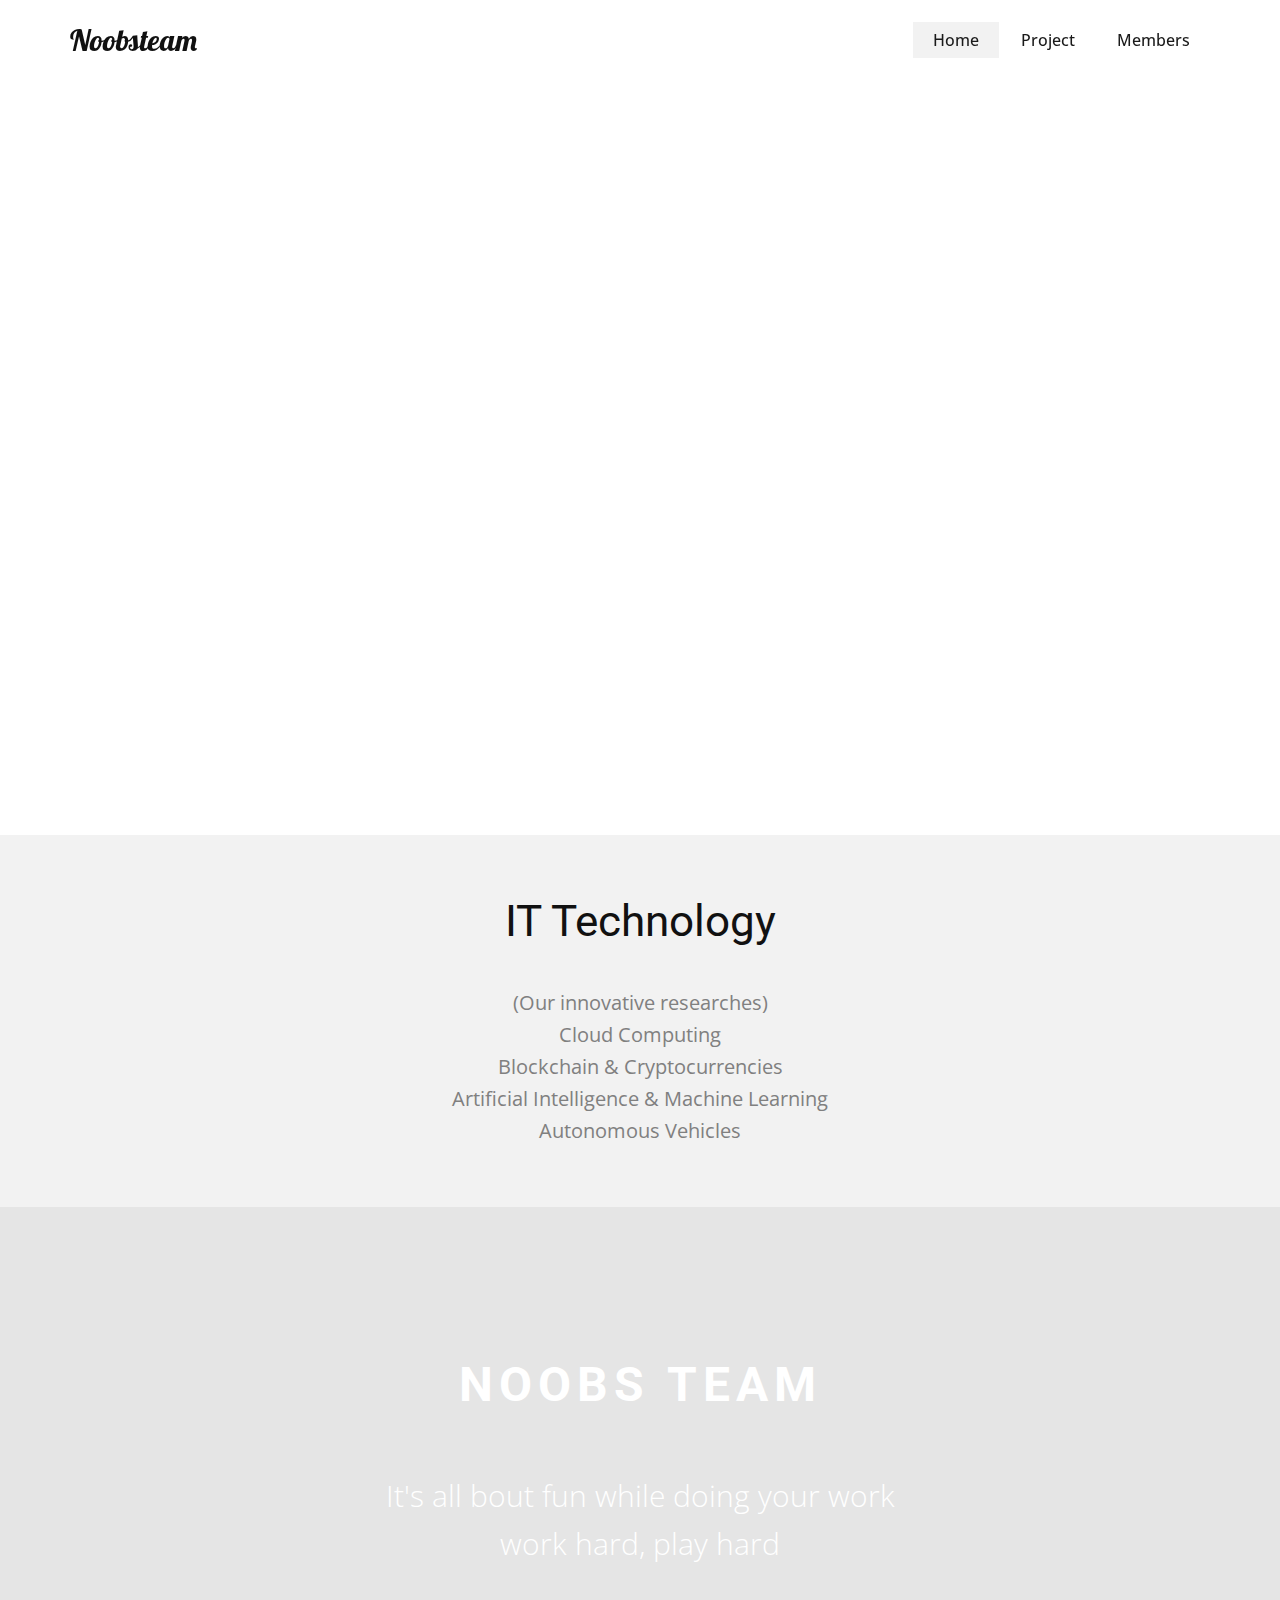
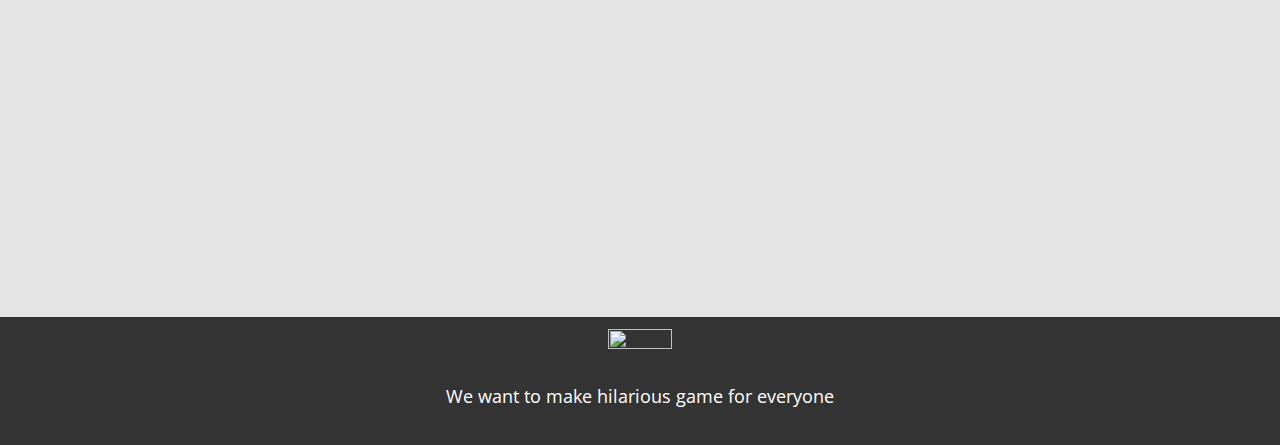
==== Home.html @ 28e4d0c1 "Add website files" ====
<!DOCTYPE html>
<html style="font-size: 16px;">
  <head>
    <meta name="viewport" content="width=device-width, initial-scale=1.0">
    <meta charset="utf-8">
    <meta name="description" content="">
    <meta name="page_type" content="np-template-header-footer-from-plugin">
    <title>Home</title>
    <link rel="stylesheet" href="paige.css" media="screen">
<link rel="stylesheet" href="Home.css" media="screen">
    <script class="u-script" type="text/javascript" src="jquery.js" defer=""></script>
    <script class="u-script" type="text/javascript" src="paige.js" defer=""></script>
    <meta name="generator" content="Nicepage 4.2.6, nicepage.com">
    <link id="u-theme-google-font" rel="stylesheet" href="https://fonts.googleapis.com/css?family=Roboto:100,100i,300,300i,400,400i,500,500i,700,700i,900,900i|Open+Sans:300,300i,400,400i,600,600i,700,700i,800,800i">
    <link id="u-page-google-font" rel="stylesheet" href="https://fonts.googleapis.com/css?family=Roboto:100,100i,300,300i,400,400i,500,500i,700,700i,900,900i|Lobster:400">
    
    
    
</script>
    <meta name="theme-color" content="#478ac9">
    <meta property="og:title" content="Home">
    <meta property="og:type" content="website">
  </head>
  <body class="u-body"><header class="u-clearfix u-header u-sticky u-sticky-326f u-header" id="sec-f4b2"><div class="u-clearfix u-sheet u-valign-middle u-sheet-1">
        <nav class="u-menu u-menu-dropdown u-offcanvas u-menu-1">
          <div class="menu-collapse" style="font-size: 1rem; letter-spacing: 0px; font-weight: 500;">
            <a class="u-button-style u-custom-active-color u-custom-border u-custom-border-color u-custom-hover-color u-custom-left-right-menu-spacing u-custom-padding-bottom u-custom-text-active-color u-custom-text-color u-custom-text-hover-color u-custom-top-bottom-menu-spacing u-nav-link u-text-active-palette-1-base u-text-hover-palette-2-base" href="#">
              <svg viewBox="0 0 24 24"><use xmlns:xlink="http://www.w3.org/1999/xlink" xlink:href="#menu-hamburger"></use></svg>
              <svg version="1.1" xmlns="http://www.w3.org/2000/svg" xmlns:xlink="http://www.w3.org/1999/xlink"><defs><symbol id="menu-hamburger" viewBox="0 0 16 16" style="width: 16px; height: 16px;"><rect y="1" width="16" height="2"></rect><rect y="7" width="16" height="2"></rect><rect y="13" width="16" height="2"></rect>
</symbol>
</defs></svg>
            </a>
          </div>
          <div class="u-custom-menu u-nav-container">
            <ul class="u-nav u-spacing-2 u-unstyled u-nav-1"><li class="u-nav-item"><a class="u-active-grey-5 u-button-style u-hover-grey-10 u-nav-link u-text-active-grey-90 u-text-grey-90 u-text-hover-grey-90" href="Home.html" style="padding: 10px 20px;">Home</a>
</li><li class="u-nav-item"><a class="u-active-grey-5 u-button-style u-hover-grey-10 u-nav-link u-text-active-grey-90 u-text-grey-90 u-text-hover-grey-90" href="Project.html" style="padding: 10px 20px;">Project</a>
</li><li class="u-nav-item"><a class="u-active-grey-5 u-button-style u-hover-grey-10 u-nav-link u-text-active-grey-90 u-text-grey-90 u-text-hover-grey-90" href="Members.html" style="padding: 10px 20px;">Members</a>
</li></ul>
          </div>
          <div class="u-custom-menu u-nav-container-collapse">
            <div class="u-black u-container-style u-inner-container-layout u-opacity u-opacity-95 u-sidenav">
              <div class="u-inner-container-layout u-sidenav-overflow">
                <div class="u-menu-close"></div>
                <ul class="u-align-center u-nav u-popupmenu-items u-unstyled u-nav-2"><li class="u-nav-item"><a class="u-button-style u-nav-link" href="Home.html" style="padding: 10px 20px;">Home</a>
</li><li class="u-nav-item"><a class="u-button-style u-nav-link" href="Project.html" style="padding: 10px 20px;">Project</a>
</li><li class="u-nav-item"><a class="u-button-style u-nav-link" href="Members.html" style="padding: 10px 20px;">Members</a>
</li></ul>
              </div>
            </div>
            <div class="u-black u-menu-overlay u-opacity u-opacity-70"></div>
          </div>
        </nav>
        <h3 class="u-custom-font u-font-lobster u-headline u-text u-text-1">
          <a href="Home.html">Noobsteam</a>
        </h3>
      </div></header>
    <section class="u-align-center u-clearfix u-image u-section-1" src="" id="carousel_ec51" data-image-width="775" data-image-height="553">
      <div class="u-clearfix u-sheet u-sheet-1">
        <h1 class="u-color-scheme-u10 u-color-style-multicolor-1 u-text u-text-body-alt-color u-title u-text-1">
          <span style="font-size: 0.875rem;">
            <span style="font-size: 3.75rem;"> INFORMATION TECHNOLOGY</span>
          </span>
          <br>
        </h1>
      </div>
    </section>
    <section class="u-align-center u-clearfix u-grey-5 u-section-2" id="carousel_ab8b">
      <div class="u-clearfix u-sheet u-valign-middle u-sheet-1">
        <h3 class="u-text u-text-default u-text-1">IT Technology<br>
        </h3>
        <p class="u-text u-text-grey-50 u-text-2">(Our innovative researches)<br>Cloud Computing<br> Blockchain &amp; Cryptocurrencies<br>Artificial Intelligence &amp; Machine Learning<br>Autonomous Vehicles<br>
        </p>
      </div>
    </section>
    <section class="u-align-center u-clearfix u-image u-shading u-section-3" id="carousel_9096" data-image-width="738" data-image-height="527">
      <div class="u-clearfix u-sheet u-sheet-1">
        <h6 class="u-text u-text-1">NOOBS TEAM</h6>
        <p class="u-text u-text-2">It's all bout fun while doing your work<br>work hard, play hard
        </p>
      </div>
    </section>
    
    
    <footer class="u-align-center u-clearfix u-footer u-grey-80 u-footer" id="sec-ffde"><div class="u-clearfix u-sheet u-sheet-1"><span class="u-file-icon u-icon u-icon-1"><img src="images/157247.png" alt=""></span>
        <p class="u-small-text u-text u-text-variant u-text-1">
          <span style="font-size: 1.125rem;"> We want to make hilarious game for everyone</span>
          <span style="font-size: 1.25rem;"></span>
          <br>
        </p>
  </body>
</html>
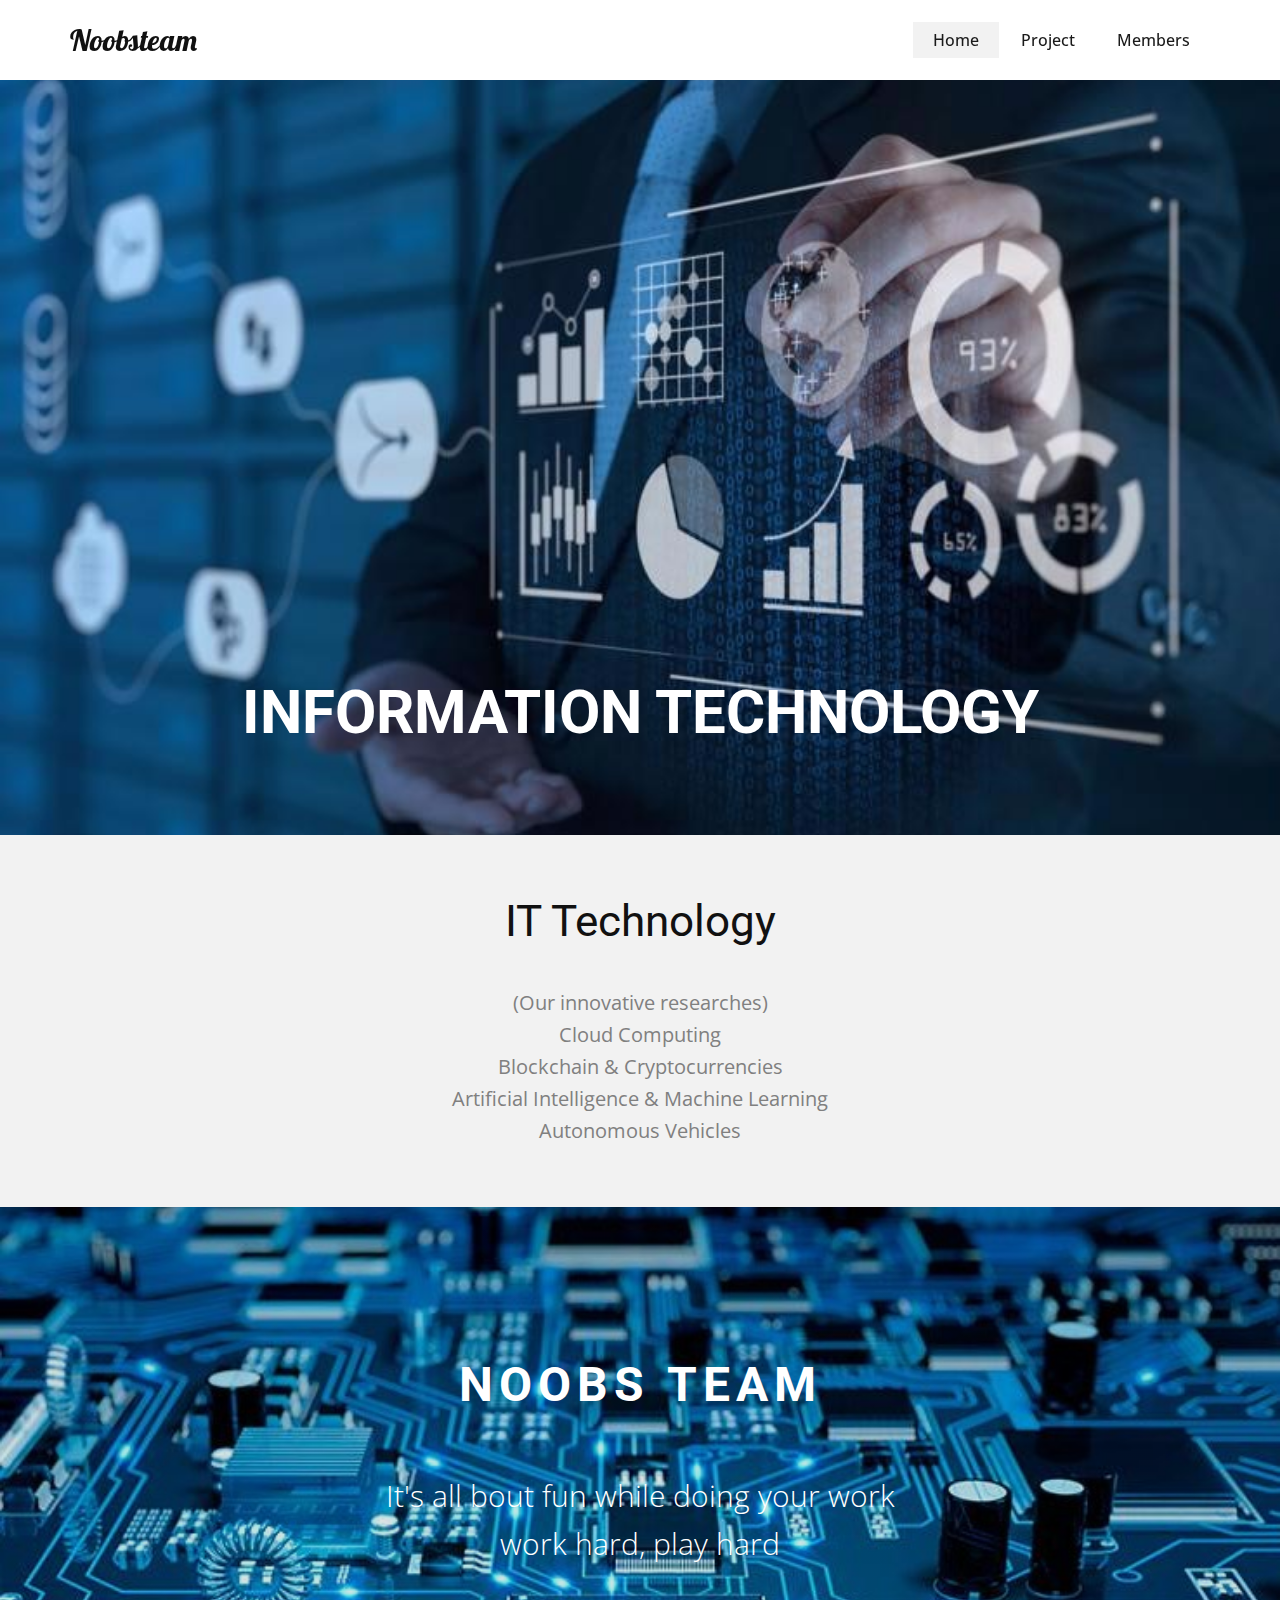
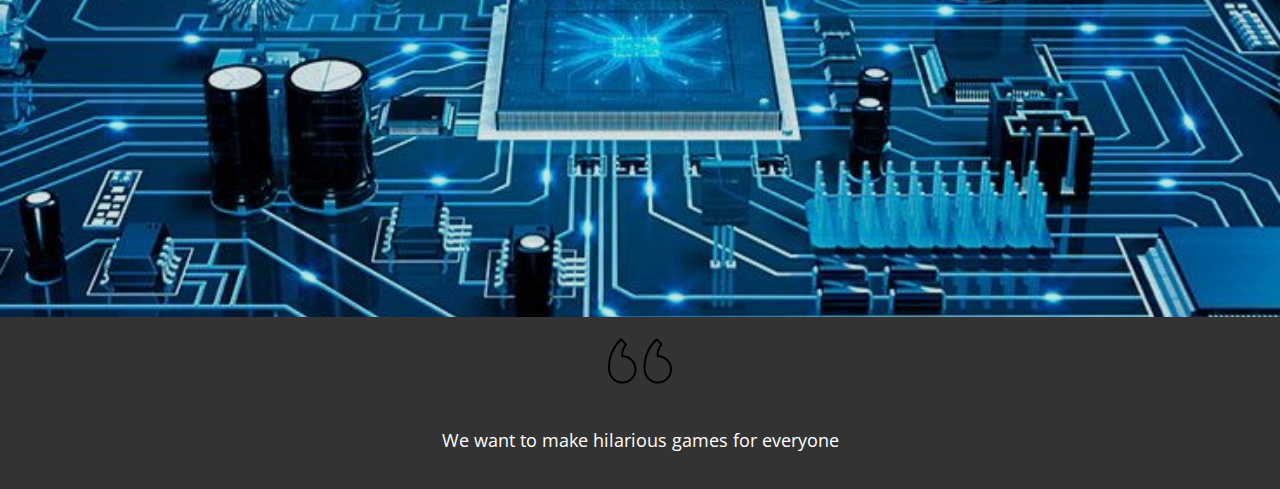
==== commit 4a00484b: "fixing website code" ====
--- a/Home.html
+++ b/Home.html
@@ -83,7 +83,7 @@
     
     <footer class="u-align-center u-clearfix u-footer u-grey-80 u-footer" id="sec-ffde"><div class="u-clearfix u-sheet u-sheet-1"><span class="u-file-icon u-icon u-icon-1"><img src="images/157247.png" alt=""></span>
         <p class="u-small-text u-text u-text-variant u-text-1">
-          <span style="font-size: 1.125rem;"> We want to make hilarious game for everyone</span>
+          <span style="font-size: 1.125rem;"> We want to make hilarious games for everyone</span>
           <span style="font-size: 1.25rem;"></span>
           <br>
         </p>
